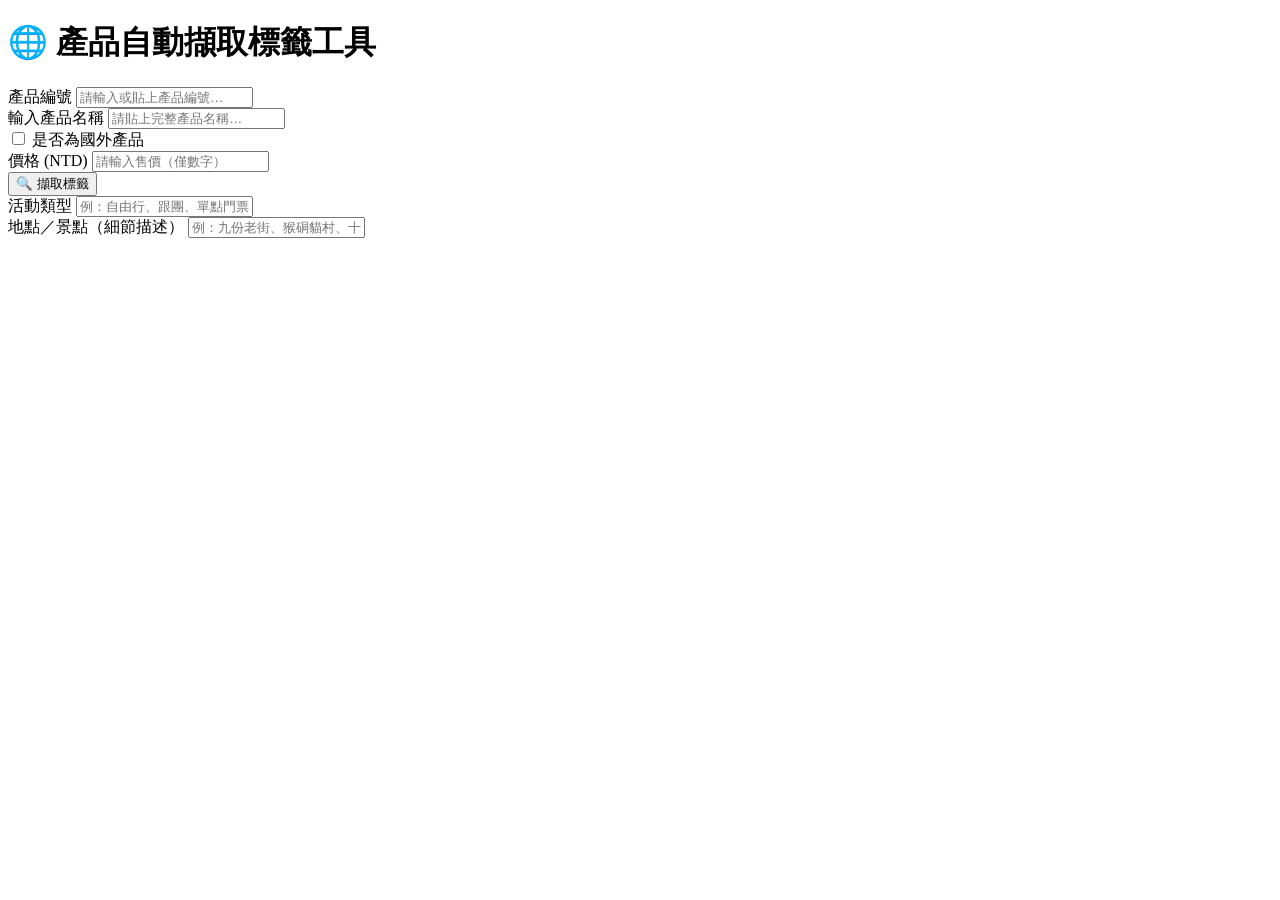
==== ProductRecommendations/catchword.html @ f2ab50ac "產品自動標籤 catchword.html catchwordscript.js catchwordstyles.css" ====
<!DOCTYPE html>
<html lang="zh-Hant">
<head>
  <meta charset="UTF-8" />
  <meta name="viewport" content="width=device-width, initial-scale=1.0" />
  <title>🌐 產品自動擷取標籤工具</title>
  <link rel="stylesheet" href="catchwordstyle.css" />
</head>
<body>
  <h1>🌐 產品自動擷取標籤工具</h1>

  <!-- 1. 產品編號 -->
  <div class="form-group">
    <label for="productID">產品編號</label>
    <input type="text" id="productID" placeholder="請輸入或貼上產品編號…" />
  </div>

  <!-- 2. 產品名稱 -->
  <div class="form-group">
    <label for="prodName">輸入產品名稱</label>
    <input type="text" id="prodName" placeholder="請貼上完整產品名稱…" />
  </div>

  <!-- 3. 是否為國外產品 -->
  <div class="form-group">
    <label>
      <input type="checkbox" id="isForeign" />
      是否為國外產品
    </label>
  </div>

  <!-- 4. 價格 (NTD) -->
  <div class="form-group">
    <label for="price">價格 (NTD)</label>
    <input type="number" id="price" placeholder="請輸入售價（僅數字）" />
  </div>

  <!-- 5. 「擷取標籤」按鈕 -->
  <div class="form-group">
    <button id="extractBtn">🔍 擷取標籤</button>
  </div>

  <!-- 6. 活動類型 -->
  <div class="form-group">
    <label for="activityType">活動類型</label>
    <input type="text" id="activityType" placeholder="例：自由行、跟團、單點門票…" />
  </div>

  <!-- 7. 地點／景點（細節描述） -->
  <div class="form-group">
    <label for="locationSpot">地點／景點（細節描述）</label>
    <input type="text" id="locationSpot" placeholder="例：九份老街、猴硐貓村、十分天燈…" />
  </div>

  <div id="message" style="display: none;"></div>

  <div id="result" style="display: none;">
    <h2>擷取結果</h2>

    <div class="section">
      <strong>地點標籤：</strong>
      <div id="locationTags" class="tag-editable" contenteditable="true"></div>
    </div>

    <div class="section">
      <strong>活動標籤：</strong>
      <div id="activityTags" class="tag-editable" contenteditable="true"></div>
    </div>

    <div id="existMessage" class="exist-msg"></div>

    <button id="copyBtn" style="display: none;">📋 複製 CSV 列</button>
    <div id="copyMsg">✅ 已複製到剪貼簿！請貼至 CSV。</div>
  </div>

  <script src="catchwordscript.js"></script>
</body>
</html>
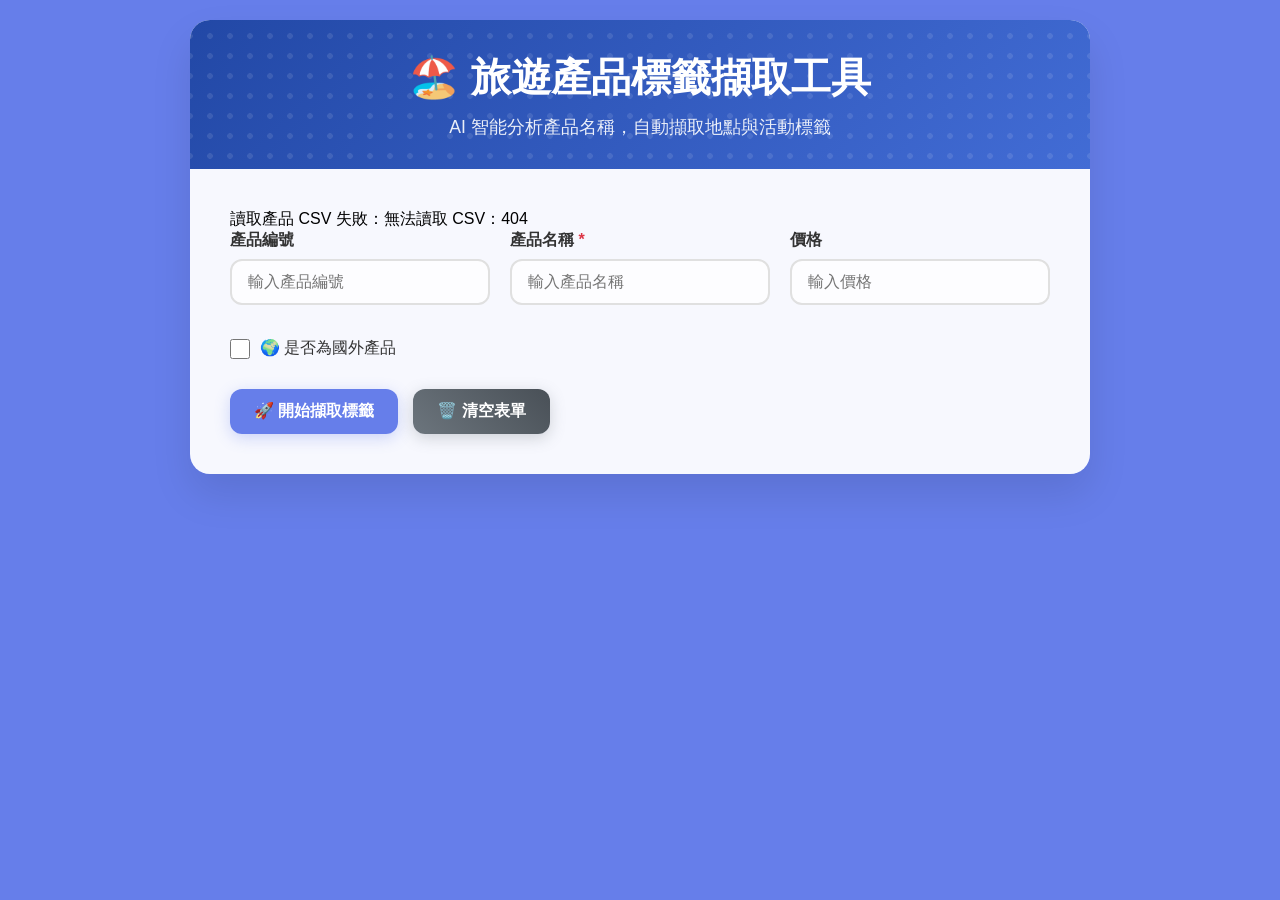
==== commit 309b8b5e: "旅遊產品標籤擷取工具 最新版" ====
--- a/ProductRecommendations/catchword.html
+++ b/ProductRecommendations/catchword.html
@@ -1,78 +1,377 @@
 <!DOCTYPE html>
-<html lang="zh-Hant">
+<html lang="zh-TW">
 <head>
-  <meta charset="UTF-8" />
-  <meta name="viewport" content="width=device-width, initial-scale=1.0" />
-  <title>🌐 產品自動擷取標籤工具</title>
-  <link rel="stylesheet" href="catchwordstyle.css" />
+    <meta charset="UTF-8">
+    <meta name="viewport" content="width=device-width, initial-scale=1.0">
+    <title>旅遊產品標籤擷取工具</title>
+    <style>
+        * {
+            margin: 0;
+            padding: 0;
+            box-sizing: border-box;
+        }
+
+        body {
+            font-family: 'Microsoft JhengHei', '微軟正黑體', Arial, sans-serif;
+            background: linear-gradient(135deg, #667eea 0%, #667eea 100%);
+            min-height: 100vh;
+            padding: 20px;
+        }
+
+        .container {
+            max-width: 900px;
+            margin: 0 auto;
+            background: rgba(255, 255, 255, 0.95);
+            border-radius: 20px;
+            box-shadow: 0 20px 40px rgba(0, 0, 0, 0.1);
+            backdrop-filter: blur(10px);
+            overflow: hidden;
+        }
+
+        .header {
+            background: linear-gradient(135deg, rgb(34, 72, 166) 0%, rgb(66, 108, 213)  100%);
+            color: white;
+            padding: 30px;
+            text-align: center;
+            position: relative;
+            overflow: hidden;
+        }
+
+        .header::before {
+            content: '';
+            position: absolute;
+            top: -50%;
+            left: -50%;
+            width: 200%;
+            height: 200%;
+            background: radial-gradient(circle, rgba(255,255,255,0.1) 20%, transparent 21%);
+            background-size: 20px 20px;
+            animation: float 20s linear infinite;
+        }
+
+        @keyframes float {
+            0% { transform: translate(-50%, -50%) rotate(0deg); }
+            100% { transform: translate(-50%, -50%) rotate(360deg); }
+        }
+
+        .header h1 {
+            font-size: 2.5rem;
+            font-weight: 700;
+            margin-bottom: 10px;
+            position: relative;
+            z-index: 1;
+        }
+
+        .header p {
+            font-size: 1.1rem;
+            opacity: 0.9;
+            position: relative;
+            z-index: 1;
+        }
+
+        .form-section {
+            padding: 40px;
+        }
+
+        .form-group {
+            margin-bottom: 25px;
+        }
+
+        .form-group label {
+            display: block;
+            font-weight: 600;
+            margin-bottom: 8px;
+            color: #333;
+            font-size: 1rem;
+        }
+
+        .form-group input[type="text"],
+        .form-group input[type="number"],
+        .form-group textarea {
+            width: 100%;
+            padding: 12px 16px;
+            border: 2px solid #e0e0e0;
+            border-radius: 12px;
+            font-size: 1rem;
+            transition: all 0.3s ease;
+            background: rgba(255, 255, 255, 0.8);
+        }
+
+        .form-group input[type="text"]:focus,
+        .form-group input[type="number"]:focus,
+        .form-group textarea:focus {
+            outline: none;
+            border-color: #667eea;
+            box-shadow: 0 0 0 3px rgba(102, 126, 234, 0.1);
+            transform: translateY(-2px);
+        }
+
+        .checkbox-group {
+            display: flex;
+            align-items: center;
+            gap: 10px;
+            margin-top: 8px;
+        }
+
+        .checkbox-group input[type="checkbox"] {
+            width: 20px;
+            height: 20px;
+            accent-color: #667eea;
+            cursor: pointer;
+        }
+
+        .checkbox-group label {
+            margin: 0;
+            cursor: pointer;
+            font-weight: 500;
+        }
+
+        .button-group {
+            display: flex;
+            gap: 15px;
+            flex-wrap: wrap;
+            margin-top: 30px;
+        }
+
+        .btn {
+            padding: 12px 24px;
+            border: none;
+            border-radius: 12px;
+            font-size: 1rem;
+            font-weight: 600;
+            cursor: pointer;
+            transition: all 0.3s ease;
+            text-decoration: none;
+            display: inline-block;
+            text-align: center;
+            min-width: 120px;
+        }
+
+        .btn-primary {
+            background: linear-gradient(45deg, #667eea, #667eea);
+            color: white;
+            box-shadow: 0 4px 15px rgba(102, 126, 234, 0.3);
+        }
+
+        .btn-primary:hover {
+            transform: translateY(-2px);
+            box-shadow: 0 8px 25px rgba(102, 126, 234, 0.4);
+        }
+
+        .btn-secondary {
+            background: linear-gradient(45deg, #ff7e5f, #feb47b);
+            color: white;
+            box-shadow: 0 4px 15px rgba(255, 126, 95, 0.3);
+        }
+
+        .btn-secondary:hover {
+            transform: translateY(-2px);
+            box-shadow: 0 8px 25px rgba(255, 126, 95, 0.4);
+        }
+
+        .btn-clear {
+            background: linear-gradient(45deg, #6c757d, #495057);
+            color: white;
+            box-shadow: 0 4px 15px rgba(108, 117, 125, 0.3);
+        }
+
+        .btn-clear:hover {
+            transform: translateY(-2px);
+            box-shadow: 0 8px 25px rgba(108, 117, 125, 0.4);
+        }
+
+        .message {
+            padding: 15px 20px;
+            border-radius: 12px;
+            margin: 20px 0;
+            font-weight: 500;
+            display: none;
+            animation: slideIn 0.3s ease;
+        }
+
+        @keyframes slideIn {
+            from { opacity: 0; transform: translateY(-10px); }
+            to { opacity: 1; transform: translateY(0); }
+        }
+
+        .message.success {
+            background: linear-gradient(45deg, #28a745, #20c997);
+            color: white;
+            box-shadow: 0 4px 15px rgba(40, 167, 69, 0.3);
+        }
+
+        .message.error {
+            background: linear-gradient(45deg, #dc3545, #fd7e14);
+            color: white;
+            box-shadow: 0 4px 15px rgba(220, 53, 69, 0.3);
+        }
+
+        .result-section {
+            display: none;
+            margin-top: 30px;
+            padding: 25px;
+            background: linear-gradient(135deg, rgba(102, 126, 234, 0.05), rgba(118, 75, 162, 0.05));
+            border-radius: 15px;
+            border: 2px solid rgba(102, 126, 234, 0.1);
+        }
+
+        .exist-message {
+            padding: 15px;
+            border-radius: 10px;
+            margin-bottom: 20px;
+            font-weight: 500;
+            border-left: 4px solid;
+            background: rgba(255, 255, 255, 0.8);
+        }
+
+        .copy-message {
+            display: none;
+            padding: 12px;
+            border-radius: 8px;
+            margin-top: 10px;
+            font-weight: 500;
+            background: rgba(46, 125, 50, 0.1);
+            border: 1px solid rgba(46, 125, 50, 0.3);
+        }
+
+        .form-row {
+            display: grid;
+            grid-template-columns: 1fr 1fr;
+            gap: 20px;
+        }
+
+        .form-row-3 {
+            display: grid;
+            grid-template-columns: 1fr 1fr 1fr;
+            gap: 20px;
+        }
+
+        .textarea-group textarea {
+            min-height: 80px;
+            resize: vertical;
+        }
+
+        @media (max-width: 768px) {
+            .form-row,
+            .form-row-3 {
+                grid-template-columns: 1fr;
+            }
+            
+            .button-group {
+                flex-direction: column;
+            }
+            
+            .btn {
+                width: 100%;
+            }
+            
+            .header h1 {
+                font-size: 2rem;
+            }
+            
+            .form-section {
+                padding: 20px;
+            }
+        }
+
+        .loading {
+            display: inline-block;
+            width: 20px;
+            height: 20px;
+            border: 3px solid rgba(255,255,255,.3);
+            border-radius: 50%;
+            border-top-color: #fff;
+            animation: spin 1s ease-in-out infinite;
+            margin-left: 10px;
+        }
+
+        @keyframes spin {
+            to { transform: rotate(360deg); }
+        }
+    </style>
 </head>
 <body>
-  <h1>🌐 產品自動擷取標籤工具</h1>
-
-  <!-- 1. 產品編號 -->
-  <div class="form-group">
-    <label for="productID">產品編號</label>
-    <input type="text" id="productID" placeholder="請輸入或貼上產品編號…" />
-  </div>
-
-  <!-- 2. 產品名稱 -->
-  <div class="form-group">
-    <label for="prodName">輸入產品名稱</label>
-    <input type="text" id="prodName" placeholder="請貼上完整產品名稱…" />
-  </div>
-
-  <!-- 3. 是否為國外產品 -->
-  <div class="form-group">
-    <label>
-      <input type="checkbox" id="isForeign" />
-      是否為國外產品
-    </label>
-  </div>
-
-  <!-- 4. 價格 (NTD) -->
-  <div class="form-group">
-    <label for="price">價格 (NTD)</label>
-    <input type="number" id="price" placeholder="請輸入售價（僅數字）" />
-  </div>
-
-  <!-- 5. 「擷取標籤」按鈕 -->
-  <div class="form-group">
-    <button id="extractBtn">🔍 擷取標籤</button>
-  </div>
-
-  <!-- 6. 活動類型 -->
-  <div class="form-group">
-    <label for="activityType">活動類型</label>
-    <input type="text" id="activityType" placeholder="例：自由行、跟團、單點門票…" />
-  </div>
-
-  <!-- 7. 地點／景點（細節描述） -->
-  <div class="form-group">
-    <label for="locationSpot">地點／景點（細節描述）</label>
-    <input type="text" id="locationSpot" placeholder="例：九份老街、猴硐貓村、十分天燈…" />
-  </div>
-
-  <div id="message" style="display: none;"></div>
-
-  <div id="result" style="display: none;">
-    <h2>擷取結果</h2>
-
-    <div class="section">
-      <strong>地點標籤：</strong>
-      <div id="locationTags" class="tag-editable" contenteditable="true"></div>
+    <div class="container">
+        <div class="header">
+            <h1>🏖️ 旅遊產品標籤擷取工具</h1>
+            <p>AI 智能分析產品名稱，自動擷取地點與活動標籤</p>
+        </div>
+
+        <div class="form-section">
+            <div id="message" class="message"></div>
+
+            <div class="form-row-3">
+                <div class="form-group">
+                    <label for="productID">產品編號</label>
+                    <input type="text" id="productID" placeholder="輸入產品編號">
+                </div>
+                <div class="form-group">
+                    <label for="prodName">產品名稱 <span style="color: #dc3545;">*</span></label>
+                    <input type="text" id="prodName" placeholder="輸入產品名稱" required>
+                </div>
+                <div class="form-group">
+                    <label for="price">價格</label>
+                    <input type="number" id="price" placeholder="輸入價格" min="0">
+                </div>
+            </div>
+
+            <div class="form-group">
+                <div class="checkbox-group">
+                    <input type="checkbox" id="isForeign">
+                    <label for="isForeign">🌍 是否為國外產品</label>
+                </div>
+            </div>
+
+            <div class="button-group">
+                <button id="extractBtn" class="btn btn-primary">
+                    🚀 開始擷取標籤
+                </button>
+                <button id="clearBtn" class="btn btn-clear">
+                    🗑️ 清空表單
+                </button>
+            </div>
+
+            <div id="result" class="result-section">
+                <div id="existMessage" class="exist-message"></div>
+
+                <div class="form-row">
+                    <div class="form-group textarea-group">
+                        <label for="activityTypeInput">
+                            🎯 活動類型
+                            <small style="color: #6c757d; font-weight: normal;">(多個標籤請用 , 分隔)</small>
+                        </label>
+                        <textarea 
+                            id="activityTypeInput" 
+                            placeholder="例如：主題樂園, 自然景觀, 美食"
+                            list="activityList"
+                        ></textarea>
+                        <datalist id="activityList"></datalist>
+                    </div>
+                    <div class="form-group textarea-group">
+                        <label for="locationSpotInput">
+                            📍 地點/景點
+                            <small style="color: #6c757d; font-weight: normal;">(多個地點請用 , 分隔)</small>
+                        </label>
+                        <textarea 
+                            id="locationSpotInput" 
+                            placeholder="例如：日本, 京都, 大阪"
+                            list="locationList"
+                        ></textarea>
+                        <datalist id="locationList"></datalist>
+                    </div>
+                </div>
+
+                <div class="button-group">
+                    <button id="copyBtn" class="btn btn-secondary">
+                        📋 複製 CSV 列
+                    </button>
+                </div>
+
+                <div id="copyMsg" class="copy-message"></div>
+            </div>
+        </div>
     </div>
 
-    <div class="section">
-      <strong>活動標籤：</strong>
-      <div id="activityTags" class="tag-editable" contenteditable="true"></div>
-    </div>
-
-    <div id="existMessage" class="exist-msg"></div>
-
-    <button id="copyBtn" style="display: none;">📋 複製 CSV 列</button>
-    <div id="copyMsg">✅ 已複製到剪貼簿！請貼至 CSV。</div>
-  </div>
-
-  <script src="catchwordscript.js"></script>
+    <script src="catchwordscript.js"></script>
 </body>
-</html>
+</html>
